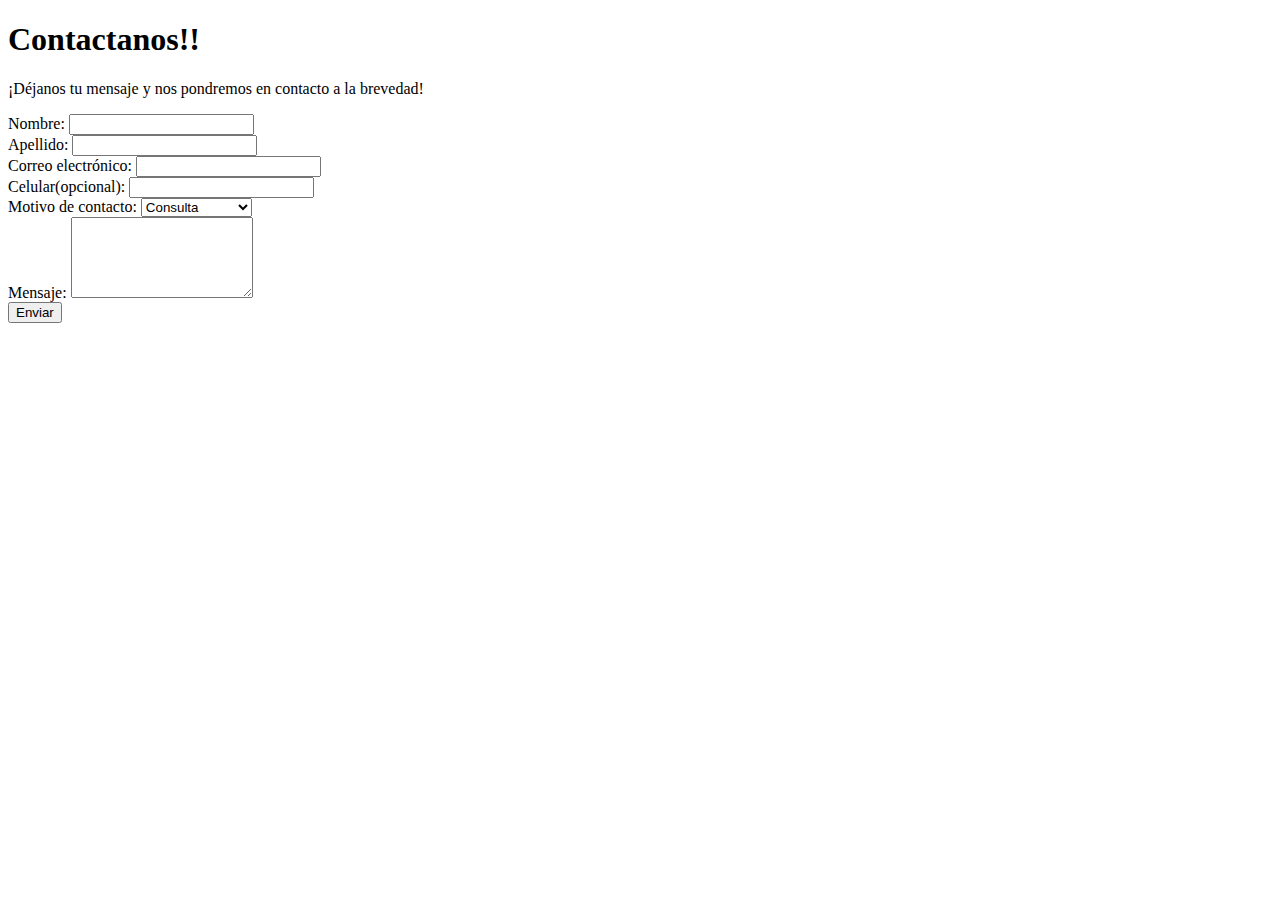
==== tp1/contacto.html @ e1830e2f "html-contacto" ====
<!DOCTYPE html>
<html lang="en">
<head>
    <meta charset="UTF-8">
    <meta name="viewport" content="width=device-width, initial-scale=1.0">
    <title>Contacto</title>
</head>
<body>
    <header>
        <h1>Contactanos!!</h1>
        <p>¡Déjanos tu mensaje y nos pondremos en contacto a la brevedad!</p>
    </header>
    <form action="." method="get" class="formulario-contacto">
        <label for="nombre">Nombre:</label>
        <input type="text" name="nombre" id="nombre" required/>
        <br>
        <label for="apellido">Apellido:</label>
        <input type="text" name="apellido" id="apellido" required/>
        <br>
        <label for="email">Correo electrónico:</label>
        <input type="email" name="email" id="email" required/>
        <br>
        <label for="celular">Celular(opcional):</label>
        <input type="tel" id="celular" name="celular">
        <br>
        <label for="motivo">Motivo de contacto:</label>
        <select name="motivo" id="motivo">
            <option value="consulta">Consulta</option>
            <option value="reclamo">Reclamo/queja</option>
            <option value="sugerencia">Sugerencia</option>
            <option value="opinion">Opinión</option>
        </select>
        <br>
        <label for="mensaje">Mensaje:</label>
        <textarea id="mensaje" name="mensaje" rows="5" ></textarea>
        <br>

        <button type="submit">Enviar</button>
    </form>
       
</body>
</html>
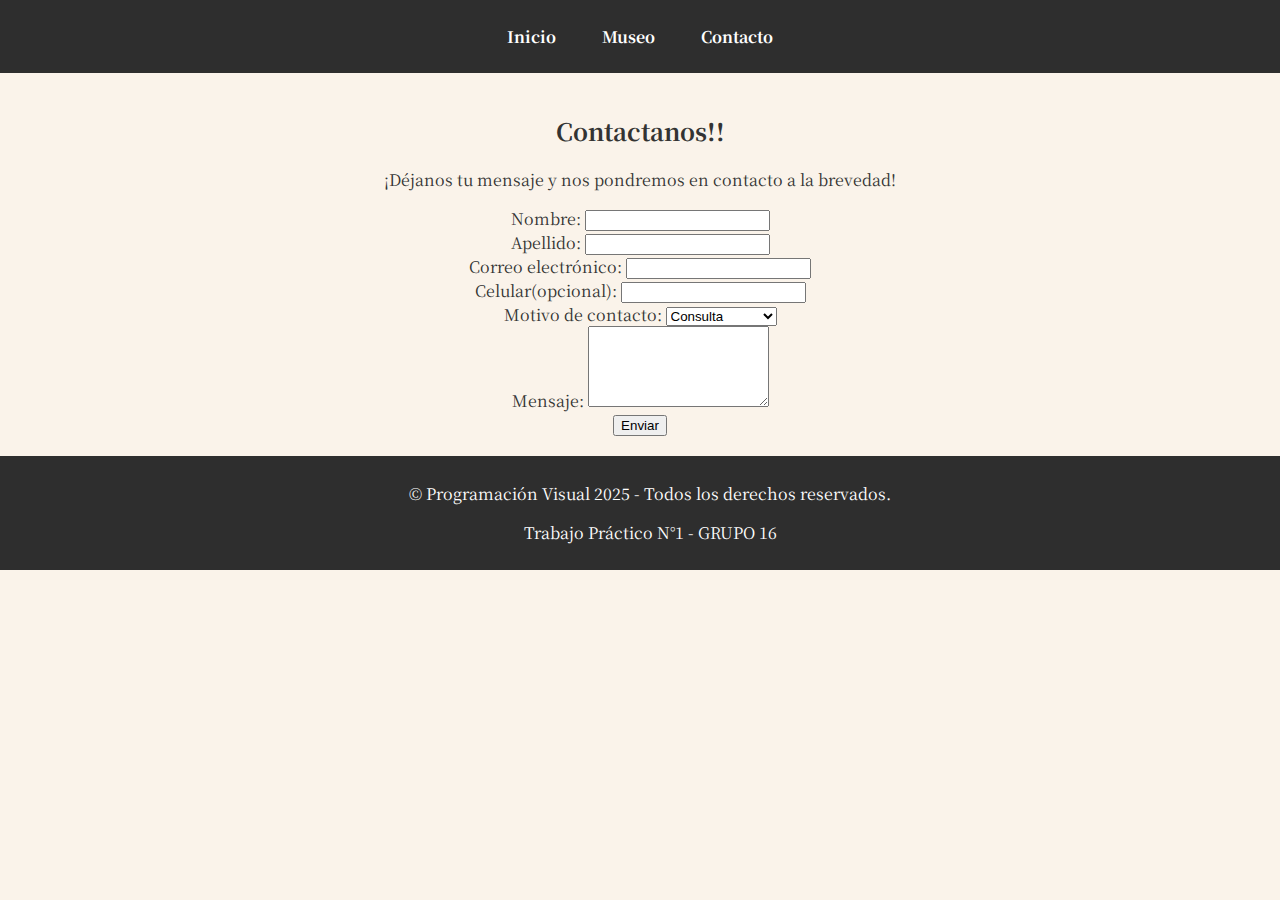
==== commit 5de9c84e: "Agregada estructura base en index, museo y contacto con header, nav, footer y estilos" ====
--- a/tp1/contacto.html
+++ b/tp1/contacto.html
@@ -4,13 +4,26 @@
     <meta charset="UTF-8">
     <meta name="viewport" content="width=device-width, initial-scale=1.0">
     <title>Contacto</title>
+    <link rel="stylesheet" href="style.css" />
+    <link href="https://fonts.googleapis.com/css2?family=Noto+Serif+JP&display=swap" rel="stylesheet">
 </head>
 <body>
     <header>
-        <h1>Contactanos!!</h1>
-        <p>¡Déjanos tu mensaje y nos pondremos en contacto a la brevedad!</p>
+        <nav>
+            <ul>
+              <li><a href="index.html">Inicio</a></li>
+              <li><a href="museos.html">Museo</a></li>
+              <li><a href="#">Contacto</a></li>
+            </ul>
+          </nav>
     </header>
-    <form action="." method="get" class="formulario-contacto">
+    
+<main>
+  <h2>Contactanos!!</h2>
+    <p>¡Déjanos tu mensaje y nos pondremos en contacto a la brevedad!</p>
+    
+    
+        <form action="." method="get" class="formulario-contacto">
         <label for="nombre">Nombre:</label>
         <input type="text" name="nombre" id="nombre" required/>
         <br>
@@ -38,5 +51,12 @@
         <button type="submit">Enviar</button>
     </form>
        
+</main>
+
+
+<footer>
+  <p>&copy; Programación Visual 2025 - Todos los derechos reservados.</p>
+  <p>Trabajo Práctico N°1 - GRUPO 16</p>
+</footer>
 </body>
 </html>--- a/tp1/style.css
+++ b/tp1/style.css
@@ -0,0 +1,79 @@
+/* Fuente de Google */
+@import url('https://fonts.googleapis.com/css2?family=Noto+Serif+JP&display=swap');
+
+/* Estilos generales */
+body {
+    margin: 0;
+    font-family: 'Noto Serif JP', serif;
+    background-color: #faf3ea;
+    color: #333;
+    padding: 0;
+  }
+  
+  /* Nav */
+  header {
+    background-color: #2e2e2e;
+    padding: 15px 0;
+  }
+  
+  nav ul {
+    display: flex;
+    justify-content: center;
+    list-style: none;
+    padding: 0;
+    margin: 0;
+  }
+  
+  nav li {
+    margin: 0 15px;
+  }
+  
+  nav a {
+    display: inline-block; /* para que padding vertical funcione */
+    transition: all 0.3s ease;/* suaviza el cambio */
+    text-decoration: none;
+    color: white;
+    font-weight: bold;
+    padding: 10px 8px;
+  }
+  
+  nav a:hover {
+    color: #648b60; /* verde bambú */
+    font-size: 1.1em; /* hace que se agrande un poco */
+  }
+  
+  /* Contenido principal */
+  main {
+    padding: 20px;
+    text-align: center;
+  }
+  
+  /* Footer */
+  footer {
+    background-color: #2e2e2e;
+    color: white;
+    text-align: center;
+    padding: 10px;
+    position: relative;
+    bottom: 0;
+    width: 100%;
+  }
+  
+  /*Imagen del templo*/
+  .imagen {
+    margin-top: 40px;
+    text-align: center;
+  }
+  
+  .imagen img {
+    width: 100%;
+    max-width: 700px;
+    border-radius: 10px;
+    box-shadow: 0 0 10px rgba(0,0,0,0.1);
+  }
+  
+  .imagen p {
+    font-size: 0.9em;
+    color: #666;
+    margin-top: 8px;
+  }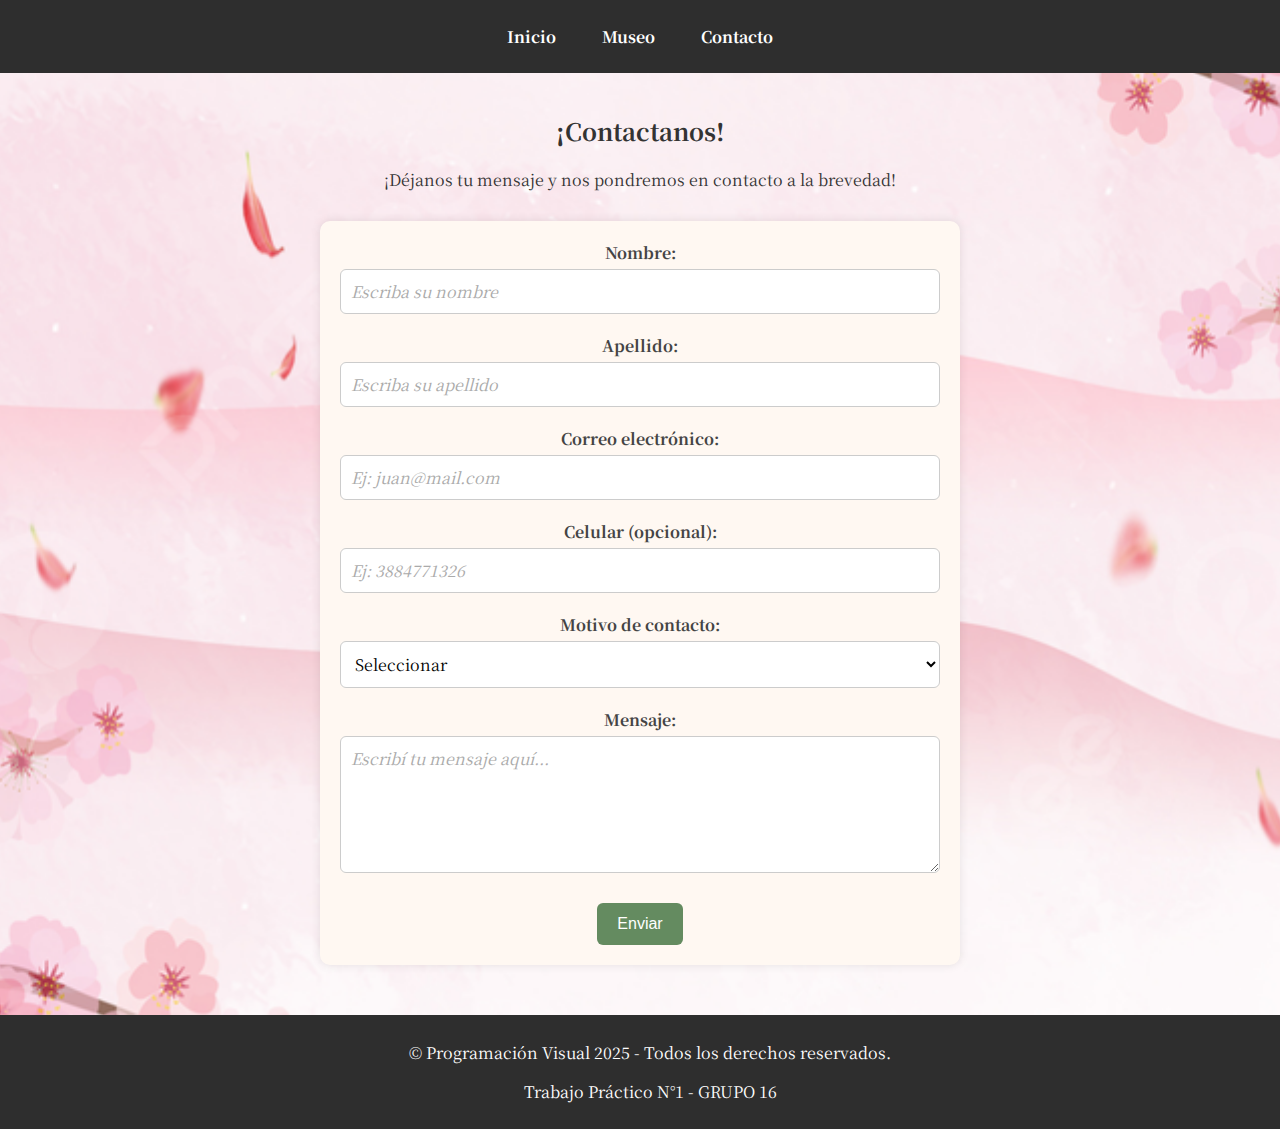
==== commit 9dd07945: "Agregué y modifiqué estilos y estructura para el formulario de CONTACTO" ====
--- a/tp1/contacto.html
+++ b/tp1/contacto.html
@@ -1,5 +1,5 @@
 <!DOCTYPE html>
-<html lang="en">
+<html lang="es">
 <head>
     <meta charset="UTF-8">
     <meta name="viewport" content="width=device-width, initial-scale=1.0">
@@ -7,7 +7,7 @@
     <link rel="stylesheet" href="style.css" />
     <link href="https://fonts.googleapis.com/css2?family=Noto+Serif+JP&display=swap" rel="stylesheet">
 </head>
-<body>
+<body class="fondo-contacto">
     <header>
         <nav>
             <ul>
@@ -19,39 +19,62 @@
     </header>
     
 <main>
-  <h2>Contactanos!!</h2>
+  <h2>¡Contactanos!</h2>
     <p>¡Déjanos tu mensaje y nos pondremos en contacto a la brevedad!</p>
+ 
+<!--
+- Agrupé cada input y su label dentro de un <div> para que sea más fácil ordenarlos y aplicar estilos en el CSS.
+- Dejé la clase 'formulario-contacto' en el <form> para poder diseñarlo mejor después.
+- Saqué los <br> porque no son tan necesarios y es mejor manejar los espacios con CSS.
+- el contenido esta igual, solo mejoré la estructura para que se vea más prolijo y más fácil de modificar.-->
+
+    <form action="#" method="get" class="formulario-contacto">
+      <div class="campo">
+        <label for="nombre">Nombre:</label>
+        <input type="text" name="nombre" id="nombre" required placeholder="Escriba su nombre"/>
+      </div>
+    
+      <div class="campo">
+        <label for="apellido">Apellido:</label>
+        <input type="text" name="apellido" id="apellido" required placeholder="Escriba su apellido"/>
+      </div>
+    
+      <div class="campo">
+        <label for="email">Correo electrónico:</label>
+        <input type="email" name="email" id="email" required placeholder="Ej: juan@mail.com"/>
+      </div>
+    
+      <div class="campo">
+        <label for="celular">Celular (opcional):</label>
+        <input type="tel" name="celular" id="celular" placeholder="Ej: 3884771326"/>
+      </div>
+    
+      <div class="campo">
+        <label for="motivo">Motivo de contacto:</label>
+        <select name="motivo" id="motivo">
+          <option value="" disabled selected>Seleccionar</option>
+          <option value="consulta">Consulta</option>
+          <option value="reclamo">Reclamo/queja</option>
+          <option value="sugerencia">Sugerencia</option>
+          <option value="opinion">Opinión</option>
+        </select>
+      </div>
+    
+      <div class="campo">
+        <label for="mensaje">Mensaje:</label>
+        <textarea name="mensaje" id="mensaje" rows="5" placeholder="Escribí tu mensaje aquí..."></textarea>
+      </div>
+    
+      <div class="boton">
+        <button type="submit">Enviar</button>
+      </div>
+    </form>
     
     
-        <form action="." method="get" class="formulario-contacto">
-        <label for="nombre">Nombre:</label>
-        <input type="text" name="nombre" id="nombre" required/>
-        <br>
-        <label for="apellido">Apellido:</label>
-        <input type="text" name="apellido" id="apellido" required/>
-        <br>
-        <label for="email">Correo electrónico:</label>
-        <input type="email" name="email" id="email" required/>
-        <br>
-        <label for="celular">Celular(opcional):</label>
-        <input type="tel" id="celular" name="celular">
-        <br>
-        <label for="motivo">Motivo de contacto:</label>
-        <select name="motivo" id="motivo">
-            <option value="consulta">Consulta</option>
-            <option value="reclamo">Reclamo/queja</option>
-            <option value="sugerencia">Sugerencia</option>
-            <option value="opinion">Opinión</option>
-        </select>
-        <br>
-        <label for="mensaje">Mensaje:</label>
-        <textarea id="mensaje" name="mensaje" rows="5" ></textarea>
-        <br>
-
-        <button type="submit">Enviar</button>
-    </form>
+        
        
 </main>
+
 
 
 <footer>
--- a/tp1/style.css
+++ b/tp1/style.css
@@ -76,4 +76,82 @@
     font-size: 0.9em;
     color: #666;
     margin-top: 8px;
-  }+  }
+
+  /*Formulario de CONTACTO*/
+  body.fondo-contacto {
+    background-image: url('static/images/pagoda.jpg');
+    background-size: cover;
+    background-position: center;
+    background-repeat: no-repeat;
+    min-height: 100vh;
+  }
+
+.formulario-contacto {
+  max-width: 600px;
+  margin: 30px auto;
+  padding: 20px;
+  background-color: #fff8f2;
+  border-radius: 10px;
+  box-shadow: 0 0 10px rgba(0, 0, 0, 0.1);
+}
+
+.formulario-contacto .campo {
+  margin-bottom: 20px;
+  display: flex;
+  flex-direction: column;
+}
+
+.formulario-contacto label {
+  margin-bottom: 5px;
+  font-weight: bold;
+  color: #444;
+}
+
+.formulario-contacto input,
+.formulario-contacto select,
+.formulario-contacto textarea {
+  padding: 10px;
+  border: 1px solid #ccc;
+  border-radius: 6px;
+  font-size: 1em;
+  font-family: inherit;
+  background-color: #fff;
+  transition: border-color 0.3s ease;
+}
+
+.formulario-contacto input:focus,
+.formulario-contacto select:focus,
+.formulario-contacto textarea:focus {
+  border-color: #648b60;
+  outline: none;
+}
+
+.formulario-contacto button {
+  background-color: #648b60;
+  color: white;
+  border: none;
+  padding: 12px 20px;
+  font-size: 1em;
+  border-radius: 6px;
+  cursor: pointer;
+  transition: background-color 0.3s ease;
+  margin-top: 10px;
+}
+
+.formulario-contacto button:hover {
+  background-color: #557851;
+}
+
+
+input:focus, textarea:focus, select:focus {
+  border-color: #648b60;
+  outline: none;
+  box-shadow: 0 0 5px rgba(100, 139, 96, 0.5);
+}
+
+
+::placeholder {
+  color: #aaa;
+  font-style: italic;
+}